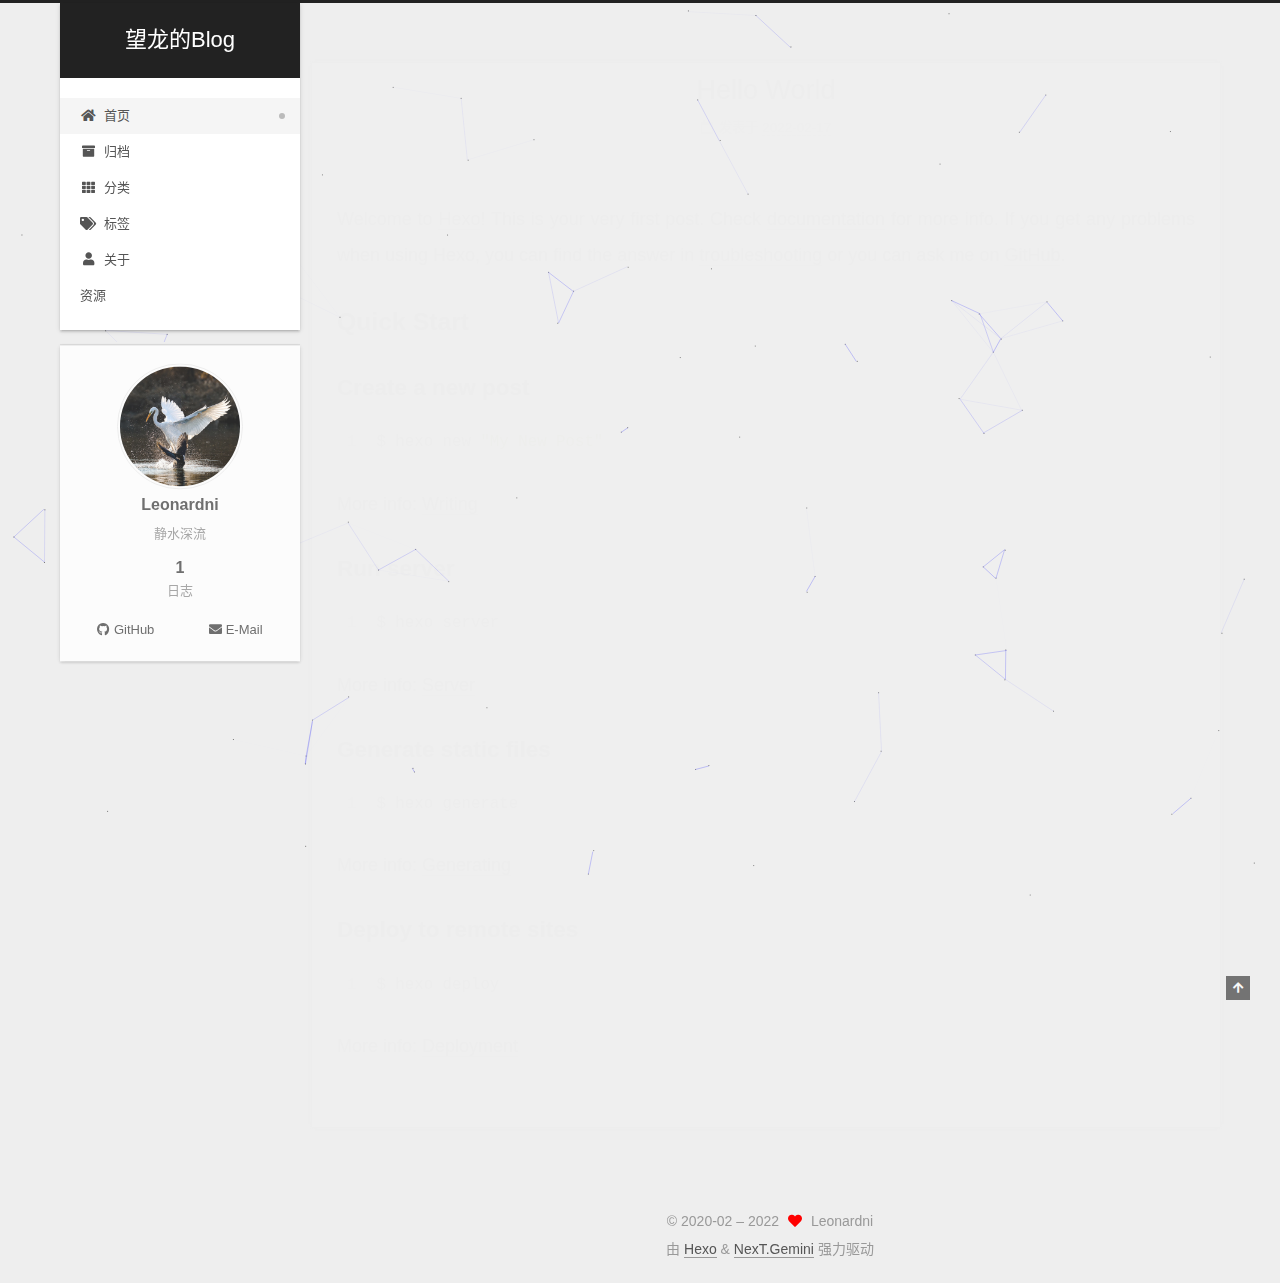
==== index.html @ 0f6ffb8f "Site updated: 2022-02-19 12:38:58" ====
<!DOCTYPE html>
<html lang="zh-CN">
<head>
  <meta charset="UTF-8">
<meta name="viewport" content="width=device-width, initial-scale=1, maximum-scale=2">
<meta name="theme-color" content="#222">
<meta name="generator" content="Hexo 6.0.0">
  <link rel="apple-touch-icon" sizes="180x180" href="/images/apple-touch-icon-next.png">
  <link rel="icon" type="image/png" sizes="32x32" href="/images/favicon-32x32-next.png">
  <link rel="icon" type="image/png" sizes="16x16" href="/images/favicon-16x16-next.png">
  <link rel="mask-icon" href="/images/logo.svg" color="#222">

<link rel="stylesheet" href="/css/main.css">


<link rel="stylesheet" href="/lib/font-awesome/css/all.min.css">

<script id="hexo-configurations">
    var NexT = window.NexT || {};
    var CONFIG = {"hostname":"example.com","root":"/","scheme":"Gemini","version":"7.8.0","exturl":false,"sidebar":{"position":"left","display":"post","padding":18,"offset":12,"onmobile":false},"copycode":{"enable":false,"show_result":false,"style":null},"back2top":{"enable":true,"sidebar":false,"scrollpercent":false},"bookmark":{"enable":false,"color":"#222","save":"auto"},"fancybox":false,"mediumzoom":false,"lazyload":false,"pangu":false,"comments":{"style":"tabs","active":null,"storage":true,"lazyload":false,"nav":null},"algolia":{"hits":{"per_page":10},"labels":{"input_placeholder":"Search for Posts","hits_empty":"We didn't find any results for the search: ${query}","hits_stats":"${hits} results found in ${time} ms"}},"localsearch":{"enable":false,"trigger":"auto","top_n_per_article":1,"unescape":false,"preload":false},"motion":{"enable":true,"async":false,"transition":{"post_block":"fadeIn","post_header":"slideDownIn","post_body":"slideDownIn","coll_header":"slideLeftIn","sidebar":"slideUpIn"}}};
  </script>

  <meta name="description" content="静水深流">
<meta property="og:type" content="website">
<meta property="og:title" content="望龙的Blog">
<meta property="og:url" content="http://example.com/index.html">
<meta property="og:site_name" content="望龙的Blog">
<meta property="og:description" content="静水深流">
<meta property="og:locale" content="zh_CN">
<meta property="article:author" content="Leonardni">
<meta name="twitter:card" content="summary">

<link rel="canonical" href="http://example.com/">


<script id="page-configurations">
  // https://hexo.io/docs/variables.html
  CONFIG.page = {
    sidebar: "",
    isHome : true,
    isPost : false,
    lang   : 'zh-CN'
  };
</script>

  <title>望龙的Blog</title>
  






  <noscript>
  <style>
  .use-motion .brand,
  .use-motion .menu-item,
  .sidebar-inner,
  .use-motion .post-block,
  .use-motion .pagination,
  .use-motion .comments,
  .use-motion .post-header,
  .use-motion .post-body,
  .use-motion .collection-header { opacity: initial; }

  .use-motion .site-title,
  .use-motion .site-subtitle {
    opacity: initial;
    top: initial;
  }

  .use-motion .logo-line-before i { left: initial; }
  .use-motion .logo-line-after i { right: initial; }
  </style>
</noscript>

</head>

<body itemscope itemtype="http://schema.org/WebPage">
  <div class="container use-motion">
    <div class="headband"></div>

    <header class="header" itemscope itemtype="http://schema.org/WPHeader">
      <div class="header-inner"><div class="site-brand-container">
  <div class="site-nav-toggle">
    <div class="toggle" aria-label="切换导航栏">
      <span class="toggle-line toggle-line-first"></span>
      <span class="toggle-line toggle-line-middle"></span>
      <span class="toggle-line toggle-line-last"></span>
    </div>
  </div>

  <div class="site-meta">

    <a href="/" class="brand" rel="start">
      <span class="logo-line-before"><i></i></span>
      <h1 class="site-title">望龙的Blog</h1>
      <span class="logo-line-after"><i></i></span>
    </a>
  </div>

  <div class="site-nav-right">
    <div class="toggle popup-trigger">
    </div>
  </div>
</div>




<nav class="site-nav">
  <ul id="menu" class="main-menu menu">
        <li class="menu-item menu-item-home">

    <a href="/" rel="section"><i class="fa fa-home fa-fw"></i>首页</a>

  </li>
        <li class="menu-item menu-item-archives">

    <a href="/archives/" rel="section"><i class="fa fa-archive fa-fw"></i>归档</a>

  </li>
        <li class="menu-item menu-item-categories">

    <a href="/categories/" rel="section"><i class="fa fa-th fa-fw"></i>分类</a>

  </li>
        <li class="menu-item menu-item-tags">

    <a href="/tags/" rel="section"><i class="fa fa-tags fa-fw"></i>标签</a>

  </li>
        <li class="menu-item menu-item-about">

    <a href="/about/" rel="section"><i class="fa fa-user fa-fw"></i>关于</a>

  </li>
        <li class="menu-item menu-item-resources">

    <a href="/resources/" rel="section"><i class="download fa-fw"></i>资源</a>

  </li>
  </ul>
</nav>




</div>
    </header>

    
  <div class="back-to-top">
    <i class="fa fa-arrow-up"></i>
    <span>0%</span>
  </div>


    <main class="main">
      <div class="main-inner">
        <div class="content-wrap">
          

          <div class="content index posts-expand">
            
      
  
  
  <article itemscope itemtype="http://schema.org/Article" class="post-block" lang="zh-CN">
    <link itemprop="mainEntityOfPage" href="http://example.com/2022/02/17/hello-world/">

    <span hidden itemprop="author" itemscope itemtype="http://schema.org/Person">
      <meta itemprop="image" content="/images/avatar.png">
      <meta itemprop="name" content="Leonardni">
      <meta itemprop="description" content="静水深流">
    </span>

    <span hidden itemprop="publisher" itemscope itemtype="http://schema.org/Organization">
      <meta itemprop="name" content="望龙的Blog">
    </span>
      <header class="post-header">
        <h2 class="post-title" itemprop="name headline">
          
            <a href="/2022/02/17/hello-world/" class="post-title-link" itemprop="url">Hello World</a>
        </h2>

        <div class="post-meta">
            <span class="post-meta-item">
              <span class="post-meta-item-icon">
                <i class="far fa-calendar"></i>
              </span>
              <span class="post-meta-item-text">发表于</span>

              <time title="创建时间：2022-02-17 22:25:22" itemprop="dateCreated datePublished" datetime="2022-02-17T22:25:22+08:00">2022-02-17</time>
            </span>

          

        </div>
      </header>

    
    
    
    <div class="post-body" itemprop="articleBody">

      
          <p>Welcome to <a target="_blank" rel="noopener" href="https://hexo.io/">Hexo</a>! This is your very first post. Check <a target="_blank" rel="noopener" href="https://hexo.io/docs/">documentation</a> for more info. If you get any problems when using Hexo, you can find the answer in <a target="_blank" rel="noopener" href="https://hexo.io/docs/troubleshooting.html">troubleshooting</a> or you can ask me on <a target="_blank" rel="noopener" href="https://github.com/hexojs/hexo/issues">GitHub</a>.</p>
<h2 id="Quick-Start"><a href="#Quick-Start" class="headerlink" title="Quick Start"></a>Quick Start</h2><h3 id="Create-a-new-post"><a href="#Create-a-new-post" class="headerlink" title="Create a new post"></a>Create a new post</h3><figure class="highlight bash"><table><tr><td class="gutter"><pre><span class="line">1</span><br></pre></td><td class="code"><pre><span class="line">$ hexo new <span class="string">&quot;My New Post&quot;</span></span><br></pre></td></tr></table></figure>

<p>More info: <a target="_blank" rel="noopener" href="https://hexo.io/docs/writing.html">Writing</a></p>
<h3 id="Run-server"><a href="#Run-server" class="headerlink" title="Run server"></a>Run server</h3><figure class="highlight bash"><table><tr><td class="gutter"><pre><span class="line">1</span><br></pre></td><td class="code"><pre><span class="line">$ hexo server</span><br></pre></td></tr></table></figure>

<p>More info: <a target="_blank" rel="noopener" href="https://hexo.io/docs/server.html">Server</a></p>
<h3 id="Generate-static-files"><a href="#Generate-static-files" class="headerlink" title="Generate static files"></a>Generate static files</h3><figure class="highlight bash"><table><tr><td class="gutter"><pre><span class="line">1</span><br></pre></td><td class="code"><pre><span class="line">$ hexo generate</span><br></pre></td></tr></table></figure>

<p>More info: <a target="_blank" rel="noopener" href="https://hexo.io/docs/generating.html">Generating</a></p>
<h3 id="Deploy-to-remote-sites"><a href="#Deploy-to-remote-sites" class="headerlink" title="Deploy to remote sites"></a>Deploy to remote sites</h3><figure class="highlight bash"><table><tr><td class="gutter"><pre><span class="line">1</span><br></pre></td><td class="code"><pre><span class="line">$ hexo deploy</span><br></pre></td></tr></table></figure>

<p>More info: <a target="_blank" rel="noopener" href="https://hexo.io/docs/one-command-deployment.html">Deployment</a></p>

      
    </div>

    
    
    
      <footer class="post-footer">
        <div class="post-eof"></div>
      </footer>
  </article>
  
  
  


  



          </div>
          

<script>
  window.addEventListener('tabs:register', () => {
    let { activeClass } = CONFIG.comments;
    if (CONFIG.comments.storage) {
      activeClass = localStorage.getItem('comments_active') || activeClass;
    }
    if (activeClass) {
      let activeTab = document.querySelector(`a[href="#comment-${activeClass}"]`);
      if (activeTab) {
        activeTab.click();
      }
    }
  });
  if (CONFIG.comments.storage) {
    window.addEventListener('tabs:click', event => {
      if (!event.target.matches('.tabs-comment .tab-content .tab-pane')) return;
      let commentClass = event.target.classList[1];
      localStorage.setItem('comments_active', commentClass);
    });
  }
</script>

        </div>
          
  
  <div class="toggle sidebar-toggle">
    <span class="toggle-line toggle-line-first"></span>
    <span class="toggle-line toggle-line-middle"></span>
    <span class="toggle-line toggle-line-last"></span>
  </div>

  <aside class="sidebar">
    <div class="sidebar-inner">

      <ul class="sidebar-nav motion-element">
        <li class="sidebar-nav-toc">
          文章目录
        </li>
        <li class="sidebar-nav-overview">
          站点概览
        </li>
      </ul>

      <!--noindex-->
      <div class="post-toc-wrap sidebar-panel">
      </div>
      <!--/noindex-->

      <div class="site-overview-wrap sidebar-panel">
        <div class="site-author motion-element" itemprop="author" itemscope itemtype="http://schema.org/Person">
    <img class="site-author-image" itemprop="image" alt="Leonardni"
      src="/images/avatar.png">
  <p class="site-author-name" itemprop="name">Leonardni</p>
  <div class="site-description" itemprop="description">静水深流</div>
</div>
<div class="site-state-wrap motion-element">
  <nav class="site-state">
      <div class="site-state-item site-state-posts">
          <a href="/archives/">
        
          <span class="site-state-item-count">1</span>
          <span class="site-state-item-name">日志</span>
        </a>
      </div>
  </nav>
</div>
  <div class="links-of-author motion-element">
      <span class="links-of-author-item">
        <a href="https://github.com/leonardni" title="GitHub → https:&#x2F;&#x2F;github.com&#x2F;leonardni" rel="noopener" target="_blank"><i class="fab fa-github fa-fw"></i>GitHub</a>
      </span>
      <span class="links-of-author-item">
        <a href="mailto:leonardni@126.com" title="E-Mail → mailto:leonardni@126.com" rel="noopener" target="_blank"><i class="fa fa-envelope fa-fw"></i>E-Mail</a>
      </span>
  </div>



      </div>

    </div>
  </aside>
  <div id="sidebar-dimmer"></div>


      </div>
    </main>

    <footer class="footer">
      <div class="footer-inner">
        

        

<div class="copyright">
  
  &copy; 2020-02 – 
  <span itemprop="copyrightYear">2022</span>
  <span class="with-love">
    <i class="fa fa-heart"></i>
  </span>
  <span class="author" itemprop="copyrightHolder">Leonardni</span>
</div>
  <div class="powered-by">由 <a href="https://hexo.io/" class="theme-link" rel="noopener" target="_blank">Hexo</a> & <a href="https://theme-next.org/" class="theme-link" rel="noopener" target="_blank">NexT.Gemini</a> 强力驱动
  </div>

        








      </div>
    </footer>
  </div>

  
  
  <script color='0,0,255' opacity='0.5' zIndex='-1' count='99' src="/lib/canvas-nest/canvas-nest.min.js"></script>
  <script src="/lib/anime.min.js"></script>
  <script src="/lib/velocity/velocity.min.js"></script>
  <script src="/lib/velocity/velocity.ui.min.js"></script>

<script src="/js/utils.js"></script>

<script src="/js/motion.js"></script>


<script src="/js/schemes/pisces.js"></script>


<script src="/js/next-boot.js"></script>




  















  

  

</body>
</html>
---- css/main.css ----
:root {
  --body-bg-color: #eee;
  --content-bg-color: #fff;
  --card-bg-color: #f5f5f5;
  --text-color: #555;
  --blockquote-color: #666;
  --link-color: #555;
  --link-hover-color: #222;
  --brand-color: #fff;
  --brand-hover-color: #fff;
  --table-row-odd-bg-color: #f9f9f9;
  --table-row-hover-bg-color: #f5f5f5;
  --menu-item-bg-color: #f5f5f5;
  --btn-default-bg: #fff;
  --btn-default-color: #555;
  --btn-default-border-color: #555;
  --btn-default-hover-bg: #222;
  --btn-default-hover-color: #fff;
  --btn-default-hover-border-color: #222;
}
html {
  line-height: 1.15; /* 1 */
  -webkit-text-size-adjust: 100%; /* 2 */
}
body {
  margin: 0;
}
main {
  display: block;
}
h1 {
  font-size: 2em;
  margin: 0.67em 0;
}
hr {
  box-sizing: content-box; /* 1 */
  height: 0; /* 1 */
  overflow: visible; /* 2 */
}
pre {
  font-family: monospace, monospace; /* 1 */
  font-size: 1em; /* 2 */
}
a {
  background: transparent;
}
abbr[title] {
  border-bottom: none; /* 1 */
  text-decoration: underline; /* 2 */
  text-decoration: underline dotted; /* 2 */
}
b,
strong {
  font-weight: bolder;
}
code,
kbd,
samp {
  font-family: monospace, monospace; /* 1 */
  font-size: 1em; /* 2 */
}
small {
  font-size: 80%;
}
sub,
sup {
  font-size: 75%;
  line-height: 0;
  position: relative;
  vertical-align: baseline;
}
sub {
  bottom: -0.25em;
}
sup {
  top: -0.5em;
}
img {
  border-style: none;
}
button,
input,
optgroup,
select,
textarea {
  font-family: inherit; /* 1 */
  font-size: 100%; /* 1 */
  line-height: 1.15; /* 1 */
  margin: 0; /* 2 */
}
button,
input {
/* 1 */
  overflow: visible;
}
button,
select {
/* 1 */
  text-transform: none;
}
button,
[type='button'],
[type='reset'],
[type='submit'] {
  -webkit-appearance: button;
}
button::-moz-focus-inner,
[type='button']::-moz-focus-inner,
[type='reset']::-moz-focus-inner,
[type='submit']::-moz-focus-inner {
  border-style: none;
  padding: 0;
}
button:-moz-focusring,
[type='button']:-moz-focusring,
[type='reset']:-moz-focusring,
[type='submit']:-moz-focusring {
  outline: 1px dotted ButtonText;
}
fieldset {
  padding: 0.35em 0.75em 0.625em;
}
legend {
  box-sizing: border-box; /* 1 */
  color: inherit; /* 2 */
  display: table; /* 1 */
  max-width: 100%; /* 1 */
  padding: 0; /* 3 */
  white-space: normal; /* 1 */
}
progress {
  vertical-align: baseline;
}
textarea {
  overflow: auto;
}
[type='checkbox'],
[type='radio'] {
  box-sizing: border-box; /* 1 */
  padding: 0; /* 2 */
}
[type='number']::-webkit-inner-spin-button,
[type='number']::-webkit-outer-spin-button {
  height: auto;
}
[type='search'] {
  outline-offset: -2px; /* 2 */
  -webkit-appearance: textfield; /* 1 */
}
[type='search']::-webkit-search-decoration {
  -webkit-appearance: none;
}
::-webkit-file-upload-button {
  font: inherit; /* 2 */
  -webkit-appearance: button; /* 1 */
}
details {
  display: block;
}
summary {
  display: list-item;
}
template {
  display: none;
}
[hidden] {
  display: none;
}
::selection {
  background: #262a30;
  color: #eee;
}
html,
body {
  height: 100%;
}
body {
  background: var(--body-bg-color);
  color: var(--text-color);
  font-family: 'Lato', "PingFang SC", "Microsoft YaHei", sans-serif;
  font-size: 1em;
  line-height: 2;
}
@media (max-width: 991px) {
  body {
    padding-left: 0 !important;
    padding-right: 0 !important;
  }
}
h1,
h2,
h3,
h4,
h5,
h6 {
  font-family: 'Lato', "PingFang SC", "Microsoft YaHei", sans-serif;
  font-weight: bold;
  line-height: 1.5;
  margin: 20px 0 15px;
}
h1 {
  font-size: 1.5em;
}
h2 {
  font-size: 1.375em;
}
h3 {
  font-size: 1.25em;
}
h4 {
  font-size: 1.125em;
}
h5 {
  font-size: 1em;
}
h6 {
  font-size: 0.875em;
}
p {
  margin: 0 0 20px 0;
}
a,
span.exturl {
  border-bottom: 1px solid #999;
  color: var(--link-color);
  outline: 0;
  text-decoration: none;
  overflow-wrap: break-word;
  word-wrap: break-word;
  cursor: pointer;
}
a:hover,
span.exturl:hover {
  border-bottom-color: var(--link-hover-color);
  color: var(--link-hover-color);
}
iframe,
img,
video {
  display: block;
  margin-left: auto;
  margin-right: auto;
  max-width: 100%;
}
hr {
  background-image: repeating-linear-gradient(-45deg, #ddd, #ddd 4px, transparent 4px, transparent 8px);
  border: 0;
  height: 3px;
  margin: 40px 0;
}
blockquote {
  border-left: 4px solid #ddd;
  color: var(--blockquote-color);
  margin: 0;
  padding: 0 15px;
}
blockquote cite::before {
  content: '-';
  padding: 0 5px;
}
dt {
  font-weight: bold;
}
dd {
  margin: 0;
  padding: 0;
}
kbd {
  background-color: #f5f5f5;
  background-image: linear-gradient(#eee, #fff, #eee);
  border: 1px solid #ccc;
  border-radius: 0.2em;
  box-shadow: 0.1em 0.1em 0.2em rgba(0,0,0,0.1);
  color: #555;
  font-family: inherit;
  padding: 0.1em 0.3em;
  white-space: nowrap;
}
.table-container {
  overflow: auto;
}
table {
  border-collapse: collapse;
  border-spacing: 0;
  font-size: 0.875em;
  margin: 0 0 20px 0;
  width: 100%;
}
tbody tr:nth-of-type(odd) {
  background: var(--table-row-odd-bg-color);
}
tbody tr:hover {
  background: var(--table-row-hover-bg-color);
}
caption,
th,
td {
  font-weight: normal;
  padding: 8px;
  vertical-align: middle;
}
th,
td {
  border: 1px solid #ddd;
  border-bottom: 3px solid #ddd;
}
th {
  font-weight: 700;
  padding-bottom: 10px;
}
td {
  border-bottom-width: 1px;
}
.btn {
  background: var(--btn-default-bg);
  border: 2px solid var(--btn-default-border-color);
  border-radius: 2px;
  color: var(--btn-default-color);
  display: inline-block;
  font-size: 0.875em;
  line-height: 2;
  padding: 0 20px;
  text-decoration: none;
  transition-property: background-color;
  transition-delay: 0s;
  transition-duration: 0.2s;
  transition-timing-function: ease-in-out;
}
.btn:hover {
  background: var(--btn-default-hover-bg);
  border-color: var(--btn-default-hover-border-color);
  color: var(--btn-default-hover-color);
}
.btn + .btn {
  margin: 0 0 8px 8px;
}
.btn .fa-fw {
  text-align: left;
  width: 1.285714285714286em;
}
.toggle {
  line-height: 0;
}
.toggle .toggle-line {
  background: #fff;
  display: inline-block;
  height: 2px;
  left: 0;
  position: relative;
  top: 0;
  transition: all 0.4s;
  vertical-align: top;
  width: 100%;
}
.toggle .toggle-line:not(:first-child) {
  margin-top: 3px;
}
.toggle.toggle-arrow .toggle-line-first {
  left: 50%;
  top: 2px;
  transform: rotate(45deg);
  width: 50%;
}
.toggle.toggle-arrow .toggle-line-middle {
  left: 2px;
  width: 90%;
}
.toggle.toggle-arrow .toggle-line-last {
  left: 50%;
  top: -2px;
  transform: rotate(-45deg);
  width: 50%;
}
.toggle.toggle-close .toggle-line-first {
  transform: rotate(-45deg);
  top: 5px;
}
.toggle.toggle-close .toggle-line-middle {
  opacity: 0;
}
.toggle.toggle-close .toggle-line-last {
  transform: rotate(45deg);
  top: -5px;
}
.highlight,
pre {
  background: #f7f7f7;
  color: #4d4d4c;
  line-height: 1.6;
  margin: 0 auto 20px;
}
pre,
code {
  font-family: consolas, Menlo, monospace, "PingFang SC", "Microsoft YaHei";
}
code {
  background: #eee;
  border-radius: 3px;
  color: #555;
  padding: 2px 4px;
  overflow-wrap: break-word;
  word-wrap: break-word;
}
.highlight *::selection {
  background: #d6d6d6;
}
.highlight pre {
  border: 0;
  margin: 0;
  padding: 10px 0;
}
.highlight table {
  border: 0;
  margin: 0;
  width: auto;
}
.highlight td {
  border: 0;
  padding: 0;
}
.highlight figcaption {
  background: #eff2f3;
  color: #4d4d4c;
  display: flex;
  font-size: 0.875em;
  justify-content: space-between;
  line-height: 1.2;
  padding: 0.5em;
}
.highlight figcaption a {
  color: #4d4d4c;
}
.highlight figcaption a:hover {
  border-bottom-color: #4d4d4c;
}
.highlight .gutter {
  -moz-user-select: none;
  -ms-user-select: none;
  -webkit-user-select: none;
  user-select: none;
}
.highlight .gutter pre {
  background: #eff2f3;
  color: #869194;
  padding-left: 10px;
  padding-right: 10px;
  text-align: right;
}
.highlight .code pre {
  background: #f7f7f7;
  padding-left: 10px;
  width: 100%;
}
.gist table {
  width: auto;
}
.gist table td {
  border: 0;
}
pre {
  overflow: auto;
  padding: 10px;
}
pre code {
  background: none;
  color: #4d4d4c;
  font-size: 0.875em;
  padding: 0;
  text-shadow: none;
}
pre .deletion {
  background: #fdd;
}
pre .addition {
  background: #dfd;
}
pre .meta {
  color: #eab700;
  -moz-user-select: none;
  -ms-user-select: none;
  -webkit-user-select: none;
  user-select: none;
}
pre .comment {
  color: #8e908c;
}
pre .variable,
pre .attribute,
pre .tag,
pre .name,
pre .regexp,
pre .ruby .constant,
pre .xml .tag .title,
pre .xml .pi,
pre .xml .doctype,
pre .html .doctype,
pre .css .id,
pre .css .class,
pre .css .pseudo {
  color: #c82829;
}
pre .number,
pre .preprocessor,
pre .built_in,
pre .builtin-name,
pre .literal,
pre .params,
pre .constant,
pre .command {
  color: #f5871f;
}
pre .ruby .class .title,
pre .css .rules .attribute,
pre .string,
pre .symbol,
pre .value,
pre .inheritance,
pre .header,
pre .ruby .symbol,
pre .xml .cdata,
pre .special,
pre .formula {
  color: #718c00;
}
pre .title,
pre .css .hexcolor {
  color: #3e999f;
}
pre .function,
pre .python .decorator,
pre .python .title,
pre .ruby .function .title,
pre .ruby .title .keyword,
pre .perl .sub,
pre .javascript .title,
pre .coffeescript .title {
  color: #4271ae;
}
pre .keyword,
pre .javascript .function {
  color: #8959a8;
}
.blockquote-center {
  border-left: none;
  margin: 40px 0;
  padding: 0;
  position: relative;
  text-align: center;
}
.blockquote-center .fa {
  display: block;
  opacity: 0.6;
  position: absolute;
  width: 100%;
}
.blockquote-center .fa-quote-left {
  border-top: 1px solid #ccc;
  text-align: left;
  top: -20px;
}
.blockquote-center .fa-quote-right {
  border-bottom: 1px solid #ccc;
  text-align: right;
  bottom: -20px;
}
.blockquote-center p,
.blockquote-center div {
  text-align: center;
}
.post-body .group-picture img {
  margin: 0 auto;
  padding: 0 3px;
}
.group-picture-row {
  margin-bottom: 6px;
  overflow: hidden;
}
.group-picture-column {
  float: left;
  margin-bottom: 10px;
}
.post-body .label {
  color: #555;
  display: inline;
  padding: 0 2px;
}
.post-body .label.default {
  background: #f0f0f0;
}
.post-body .label.primary {
  background: #efe6f7;
}
.post-body .label.info {
  background: #e5f2f8;
}
.post-body .label.success {
  background: #e7f4e9;
}
.post-body .label.warning {
  background: #fcf6e1;
}
.post-body .label.danger {
  background: #fae8eb;
}
.post-body .tabs {
  margin-bottom: 20px;
}
.post-body .tabs,
.tabs-comment {
  display: block;
  padding-top: 10px;
  position: relative;
}
.post-body .tabs ul.nav-tabs,
.tabs-comment ul.nav-tabs {
  display: flex;
  flex-wrap: wrap;
  margin: 0;
  margin-bottom: -1px;
  padding: 0;
}
@media (max-width: 413px) {
  .post-body .tabs ul.nav-tabs,
  .tabs-comment ul.nav-tabs {
    display: block;
    margin-bottom: 5px;
  }
}
.post-body .tabs ul.nav-tabs li.tab,
.tabs-comment ul.nav-tabs li.tab {
  border-bottom: 1px solid #ddd;
  border-left: 1px solid transparent;
  border-right: 1px solid transparent;
  border-top: 3px solid transparent;
  flex-grow: 1;
  list-style-type: none;
  border-radius: 0 0 0 0;
}
@media (max-width: 413px) {
  .post-body .tabs ul.nav-tabs li.tab,
  .tabs-comment ul.nav-tabs li.tab {
    border-bottom: 1px solid transparent;
    border-left: 3px solid transparent;
    border-right: 1px solid transparent;
    border-top: 1px solid transparent;
  }
}
@media (max-width: 413px) {
  .post-body .tabs ul.nav-tabs li.tab,
  .tabs-comment ul.nav-tabs li.tab {
    border-radius: 0;
  }
}
.post-body .tabs ul.nav-tabs li.tab a,
.tabs-comment ul.nav-tabs li.tab a {
  border-bottom: initial;
  display: block;
  line-height: 1.8;
  outline: 0;
  padding: 0.25em 0.75em;
  text-align: center;
  transition-delay: 0s;
  transition-duration: 0.2s;
  transition-timing-function: ease-out;
}
.post-body .tabs ul.nav-tabs li.tab a i,
.tabs-comment ul.nav-tabs li.tab a i {
  width: 1.285714285714286em;
}
.post-body .tabs ul.nav-tabs li.tab.active,
.tabs-comment ul.nav-tabs li.tab.active {
  border-bottom: 1px solid transparent;
  border-left: 1px solid #ddd;
  border-right: 1px solid #ddd;
  border-top: 3px solid #fc6423;
}
@media (max-width: 413px) {
  .post-body .tabs ul.nav-tabs li.tab.active,
  .tabs-comment ul.nav-tabs li.tab.active {
    border-bottom: 1px solid #ddd;
    border-left: 3px solid #fc6423;
    border-right: 1px solid #ddd;
    border-top: 1px solid #ddd;
  }
}
.post-body .tabs ul.nav-tabs li.tab.active a,
.tabs-comment ul.nav-tabs li.tab.active a {
  color: var(--link-color);
  cursor: default;
}
.post-body .tabs .tab-content .tab-pane,
.tabs-comment .tab-content .tab-pane {
  border: 1px solid #ddd;
  border-top: 0;
  padding: 20px 20px 0 20px;
  border-radius: 0;
}
.post-body .tabs .tab-content .tab-pane:not(.active),
.tabs-comment .tab-content .tab-pane:not(.active) {
  display: none;
}
.post-body .tabs .tab-content .tab-pane.active,
.tabs-comment .tab-content .tab-pane.active {
  display: block;
}
.post-body .tabs .tab-content .tab-pane.active:nth-of-type(1),
.tabs-comment .tab-content .tab-pane.active:nth-of-type(1) {
  border-radius: 0 0 0 0;
}
@media (max-width: 413px) {
  .post-body .tabs .tab-content .tab-pane.active:nth-of-type(1),
  .tabs-comment .tab-content .tab-pane.active:nth-of-type(1) {
    border-radius: 0;
  }
}
.post-body .note {
  border-radius: 3px;
  margin-bottom: 20px;
  padding: 1em;
  position: relative;
  border: 1px solid #eee;
  border-left-width: 5px;
}
.post-body .note h2,
.post-body .note h3,
.post-body .note h4,
.post-body .note h5,
.post-body .note h6 {
  margin-top: 0;
  border-bottom: initial;
  margin-bottom: 0;
  padding-top: 0;
}
.post-body .note p:first-child,
.post-body .note ul:first-child,
.post-body .note ol:first-child,
.post-body .note table:first-child,
.post-body .note pre:first-child,
.post-body .note blockquote:first-child,
.post-body .note img:first-child {
  margin-top: 0;
}
.post-body .note p:last-child,
.post-body .note ul:last-child,
.post-body .note ol:last-child,
.post-body .note table:last-child,
.post-body .note pre:last-child,
.post-body .note blockquote:last-child,
.post-body .note img:last-child {
  margin-bottom: 0;
}
.post-body .note.default {
  border-left-color: #777;
}
.post-body .note.default h2,
.post-body .note.default h3,
.post-body .note.default h4,
.post-body .note.default h5,
.post-body .note.default h6 {
  color: #777;
}
.post-body .note.primary {
  border-left-color: #6f42c1;
}
.post-body .note.primary h2,
.post-body .note.primary h3,
.post-body .note.primary h4,
.post-body .note.primary h5,
.post-body .note.primary h6 {
  color: #6f42c1;
}
.post-body .note.info {
  border-left-color: #428bca;
}
.post-body .note.info h2,
.post-body .note.info h3,
.post-body .note.info h4,
.post-body .note.info h5,
.post-body .note.info h6 {
  color: #428bca;
}
.post-body .note.success {
  border-left-color: #5cb85c;
}
.post-body .note.success h2,
.post-body .note.success h3,
.post-body .note.success h4,
.post-body .note.success h5,
.post-body .note.success h6 {
  color: #5cb85c;
}
.post-body .note.warning {
  border-left-color: #f0ad4e;
}
.post-body .note.warning h2,
.post-body .note.warning h3,
.post-body .note.warning h4,
.post-body .note.warning h5,
.post-body .note.warning h6 {
  color: #f0ad4e;
}
.post-body .note.danger {
  border-left-color: #d9534f;
}
.post-body .note.danger h2,
.post-body .note.danger h3,
.post-body .note.danger h4,
.post-body .note.danger h5,
.post-body .note.danger h6 {
  color: #d9534f;
}
.pagination .prev,
.pagination .next,
.pagination .page-number,
.pagination .space {
  display: inline-block;
  margin: 0 10px;
  padding: 0 11px;
  position: relative;
  top: -1px;
}
@media (max-width: 767px) {
  .pagination .prev,
  .pagination .next,
  .pagination .page-number,
  .pagination .space {
    margin: 0 5px;
  }
}
.pagination {
  border-top: 1px solid #eee;
  margin: 120px 0 0;
  text-align: center;
}
.pagination .prev,
.pagination .next,
.pagination .page-number {
  border-bottom: 0;
  border-top: 1px solid #eee;
  transition-property: border-color;
  transition-delay: 0s;
  transition-duration: 0.2s;
  transition-timing-function: ease-in-out;
}
.pagination .prev:hover,
.pagination .next:hover,
.pagination .page-number:hover {
  border-top-color: #222;
}
.pagination .space {
  margin: 0;
  padding: 0;
}
.pagination .prev {
  margin-left: 0;
}
.pagination .next {
  margin-right: 0;
}
.pagination .page-number.current {
  background: #ccc;
  border-top-color: #ccc;
  color: #fff;
}
@media (max-width: 767px) {
  .pagination {
    border-top: none;
  }
  .pagination .prev,
  .pagination .next,
  .pagination .page-number {
    border-bottom: 1px solid #eee;
    border-top: 0;
    margin-bottom: 10px;
    padding: 0 10px;
  }
  .pagination .prev:hover,
  .pagination .next:hover,
  .pagination .page-number:hover {
    border-bottom-color: #222;
  }
}
.comments {
  margin-top: 60px;
  overflow: hidden;
}
.comment-button-group {
  display: flex;
  flex-wrap: wrap-reverse;
  justify-content: center;
  margin: 1em 0;
}
.comment-button-group .comment-button {
  margin: 0.1em 0.2em;
}
.comment-button-group .comment-button.active {
  background: var(--btn-default-hover-bg);
  border-color: var(--btn-default-hover-border-color);
  color: var(--btn-default-hover-color);
}
.comment-position {
  display: none;
}
.comment-position.active {
  display: block;
}
.tabs-comment {
  background: var(--content-bg-color);
  margin-top: 4em;
  padding-top: 0;
}
.tabs-comment .comments {
  border: 0;
  box-shadow: none;
  margin-top: 0;
  padding-top: 0;
}
.container {
  min-height: 100%;
  position: relative;
}
.main-inner {
  margin: 0 auto;
  width: calc(100% - 20px);
}
@media (min-width: 1200px) {
  .main-inner {
    width: 1160px;
  }
}
@media (min-width: 1600px) {
  .main-inner {
    width: 73%;
  }
}
@media (max-width: 767px) {
  .content-wrap {
    padding: 0 20px;
  }
}
.header {
  background: transparent;
}
.header-inner {
  margin: 0 auto;
  width: calc(100% - 20px);
}
@media (min-width: 1200px) {
  .header-inner {
    width: 1160px;
  }
}
@media (min-width: 1600px) {
  .header-inner {
    width: 73%;
  }
}
.site-brand-container {
  display: flex;
  flex-shrink: 0;
  padding: 0 10px;
}
.headband {
  background: #222;
  height: 3px;
}
.site-meta {
  flex-grow: 1;
  text-align: center;
}
@media (max-width: 767px) {
  .site-meta {
    text-align: center;
  }
}
.brand {
  border-bottom: none;
  color: var(--brand-color);
  display: inline-block;
  line-height: 1.375em;
  padding: 0 40px;
  position: relative;
}
.brand:hover {
  color: var(--brand-hover-color);
}
.site-title {
  font-family: 'Lato', "PingFang SC", "Microsoft YaHei", sans-serif;
  font-size: 1.375em;
  font-weight: normal;
  margin: 0;
}
.site-subtitle {
  color: #ddd;
  font-size: 0.8125em;
  margin: 10px 0;
}
.use-motion .brand {
  opacity: 0;
}
.use-motion .site-title,
.use-motion .site-subtitle,
.use-motion .custom-logo-image {
  opacity: 0;
  position: relative;
  top: -10px;
}
.site-nav-toggle,
.site-nav-right {
  display: none;
}
@media (max-width: 767px) {
  .site-nav-toggle,
  .site-nav-right {
    display: flex;
    flex-direction: column;
    justify-content: center;
  }
}
.site-nav-toggle .toggle,
.site-nav-right .toggle {
  color: var(--text-color);
  padding: 10px;
  width: 22px;
}
.site-nav-toggle .toggle .toggle-line,
.site-nav-right .toggle .toggle-line {
  background: var(--text-color);
  border-radius: 1px;
}
.site-nav {
  display: block;
}
@media (max-width: 767px) {
  .site-nav {
    clear: both;
    display: none;
  }
}
.site-nav.site-nav-on {
  display: block;
}
.menu {
  margin-top: 20px;
  padding-left: 0;
  text-align: center;
}
.menu-item {
  display: inline-block;
  list-style: none;
  margin: 0 10px;
}
@media (max-width: 767px) {
  .menu-item {
    display: block;
    margin-top: 10px;
  }
  .menu-item.menu-item-search {
    display: none;
  }
}
.menu-item a,
.menu-item span.exturl {
  border-bottom: 0;
  display: block;
  font-size: 0.8125em;
  transition-property: border-color;
  transition-delay: 0s;
  transition-duration: 0.2s;
  transition-timing-function: ease-in-out;
}
@media (hover: none) {
  .menu-item a:hover,
  .menu-item span.exturl:hover {
    border-bottom-color: transparent !important;
  }
}
.menu-item .fa,
.menu-item .fab,
.menu-item .far,
.menu-item .fas {
  margin-right: 8px;
}
.menu-item .badge {
  display: inline-block;
  font-weight: bold;
  line-height: 1;
  margin-left: 0.35em;
  margin-top: 0.35em;
  text-align: center;
  white-space: nowrap;
}
@media (max-width: 767px) {
  .menu-item .badge {
    float: right;
    margin-left: 0;
  }
}
.menu-item-active a,
.menu .menu-item a:hover,
.menu .menu-item span.exturl:hover {
  background: var(--menu-item-bg-color);
}
.use-motion .menu-item {
  opacity: 0;
}
.sidebar {
  background: #222;
  bottom: 0;
  box-shadow: inset 0 2px 6px #000;
  position: fixed;
  top: 0;
}
@media (max-width: 991px) {
  .sidebar {
    display: none;
  }
}
.sidebar-inner {
  color: #999;
  padding: 18px 10px;
  text-align: center;
}
.cc-license {
  margin-top: 10px;
  text-align: center;
}
.cc-license .cc-opacity {
  border-bottom: none;
  opacity: 0.7;
}
.cc-license .cc-opacity:hover {
  opacity: 0.9;
}
.cc-license img {
  display: inline-block;
}
.site-author-image {
  border: 1px solid #eee;
  display: block;
  margin: 0 auto;
  max-width: 120px;
  padding: 2px;
  border-radius: 50%;
}
.site-author-name {
  color: var(--text-color);
  font-weight: 600;
  margin: 0;
  text-align: center;
}
.site-description {
  color: #999;
  font-size: 0.8125em;
  margin-top: 0;
  text-align: center;
}
.links-of-author {
  margin-top: 15px;
}
.links-of-author a,
.links-of-author span.exturl {
  border-bottom-color: #555;
  display: inline-block;
  font-size: 0.8125em;
  margin-bottom: 10px;
  margin-right: 10px;
  vertical-align: middle;
}
.links-of-author a::before,
.links-of-author span.exturl::before {
  background: #18ffff;
  border-radius: 50%;
  content: ' ';
  display: inline-block;
  height: 4px;
  margin-right: 3px;
  vertical-align: middle;
  width: 4px;
}
.sidebar-button {
  margin-top: 15px;
}
.sidebar-button a {
  border: 1px solid #fc6423;
  border-radius: 4px;
  color: #fc6423;
  display: inline-block;
  padding: 0 15px;
}
.sidebar-button a .fa,
.sidebar-button a .fab,
.sidebar-button a .far,
.sidebar-button a .fas {
  margin-right: 5px;
}
.sidebar-button a:hover {
  background: #fc6423;
  border: 1px solid #fc6423;
  color: #fff;
}
.sidebar-button a:hover .fa,
.sidebar-button a:hover .fab,
.sidebar-button a:hover .far,
.sidebar-button a:hover .fas {
  color: #fff;
}
.links-of-blogroll {
  font-size: 0.8125em;
  margin-top: 10px;
}
.links-of-blogroll-title {
  font-size: 0.875em;
  font-weight: 600;
  margin-top: 0;
}
.links-of-blogroll-list {
  list-style: none;
  margin: 0;
  padding: 0;
}
#sidebar-dimmer {
  display: none;
}
@media (max-width: 767px) {
  #sidebar-dimmer {
    background: #000;
    display: block;
    height: 100%;
    left: 100%;
    opacity: 0;
    position: fixed;
    top: 0;
    width: 100%;
    z-index: 1100;
  }
  .sidebar-active + #sidebar-dimmer {
    opacity: 0.7;
    transform: translateX(-100%);
    transition: opacity 0.5s;
  }
}
.sidebar-nav {
  margin: 0;
  padding-bottom: 20px;
  padding-left: 0;
}
.sidebar-nav li {
  border-bottom: 1px solid transparent;
  color: var(--text-color);
  cursor: pointer;
  display: inline-block;
  font-size: 0.875em;
}
.sidebar-nav li.sidebar-nav-overview {
  margin-left: 10px;
}
.sidebar-nav li:hover {
  color: #fc6423;
}
.sidebar-nav .sidebar-nav-active {
  border-bottom-color: #fc6423;
  color: #fc6423;
}
.sidebar-nav .sidebar-nav-active:hover {
  color: #fc6423;
}
.sidebar-panel {
  display: none;
  overflow-x: hidden;
  overflow-y: auto;
}
.sidebar-panel-active {
  display: block;
}
.sidebar-toggle {
  background: #222;
  bottom: 45px;
  cursor: pointer;
  height: 14px;
  left: 30px;
  padding: 5px;
  position: fixed;
  width: 14px;
  z-index: 1300;
}
@media (max-width: 991px) {
  .sidebar-toggle {
    left: 20px;
    opacity: 0.8;
    display: none;
  }
}
.sidebar-toggle:hover .toggle-line {
  background: #fc6423;
}
.post-toc {
  font-size: 0.875em;
}
.post-toc ol {
  list-style: none;
  margin: 0;
  padding: 0 2px 5px 10px;
  text-align: left;
}
.post-toc ol > ol {
  padding-left: 0;
}
.post-toc ol a {
  transition-property: all;
  transition-delay: 0s;
  transition-duration: 0.2s;
  transition-timing-function: ease-in-out;
}
.post-toc .nav-item {
  line-height: 1.8;
  overflow: hidden;
  text-overflow: ellipsis;
  white-space: nowrap;
}
.post-toc .nav .nav-child {
  display: none;
}
.post-toc .nav .active > .nav-child {
  display: block;
}
.post-toc .nav .active-current > .nav-child {
  display: block;
}
.post-toc .nav .active-current > .nav-child > .nav-item {
  display: block;
}
.post-toc .nav .active > a {
  border-bottom-color: #fc6423;
  color: #fc6423;
}
.post-toc .nav .active-current > a {
  color: #fc6423;
}
.post-toc .nav .active-current > a:hover {
  color: #fc6423;
}
.site-state {
  display: flex;
  justify-content: center;
  line-height: 1.4;
  margin-top: 10px;
  overflow: hidden;
  text-align: center;
  white-space: nowrap;
}
.site-state-item {
  padding: 0 15px;
}
.site-state-item:not(:first-child) {
  border-left: 1px solid #eee;
}
.site-state-item a {
  border-bottom: none;
}
.site-state-item-count {
  display: block;
  font-size: 1em;
  font-weight: 600;
  text-align: center;
}
.site-state-item-name {
  color: #999;
  font-size: 0.8125em;
}
.footer {
  color: #999;
  font-size: 0.875em;
  padding: 20px 0;
}
.footer.footer-fixed {
  bottom: 0;
  left: 0;
  position: absolute;
  right: 0;
}
.footer-inner {
  box-sizing: border-box;
  margin: 0 auto;
  text-align: center;
  width: calc(100% - 20px);
}
@media (min-width: 1200px) {
  .footer-inner {
    width: 1160px;
  }
}
@media (min-width: 1600px) {
  .footer-inner {
    width: 73%;
  }
}
.languages {
  display: inline-block;
  font-size: 1.125em;
  position: relative;
}
.languages .lang-select-label span {
  margin: 0 0.5em;
}
.languages .lang-select {
  height: 100%;
  left: 0;
  opacity: 0;
  position: absolute;
  top: 0;
  width: 100%;
}
.with-love {
  color: #ff0000;
  display: inline-block;
  margin: 0 5px;
}
.powered-by,
.theme-info {
  display: inline-block;
}
@-moz-keyframes iconAnimate {
  0%, 100% {
    transform: scale(1);
  }
  10%, 30% {
    transform: scale(0.9);
  }
  20%, 40%, 60%, 80% {
    transform: scale(1.1);
  }
  50%, 70% {
    transform: scale(1.1);
  }
}
@-webkit-keyframes iconAnimate {
  0%, 100% {
    transform: scale(1);
  }
  10%, 30% {
    transform: scale(0.9);
  }
  20%, 40%, 60%, 80% {
    transform: scale(1.1);
  }
  50%, 70% {
    transform: scale(1.1);
  }
}
@-o-keyframes iconAnimate {
  0%, 100% {
    transform: scale(1);
  }
  10%, 30% {
    transform: scale(0.9);
  }
  20%, 40%, 60%, 80% {
    transform: scale(1.1);
  }
  50%, 70% {
    transform: scale(1.1);
  }
}
@keyframes iconAnimate {
  0%, 100% {
    transform: scale(1);
  }
  10%, 30% {
    transform: scale(0.9);
  }
  20%, 40%, 60%, 80% {
    transform: scale(1.1);
  }
  50%, 70% {
    transform: scale(1.1);
  }
}
.back-to-top {
  font-size: 12px;
  text-align: center;
  transition-delay: 0s;
  transition-duration: 0.2s;
  transition-timing-function: ease-in-out;
}
.back-to-top {
  background: #222;
  bottom: -100px;
  box-sizing: border-box;
  color: #fff;
  cursor: pointer;
  left: 30px;
  opacity: 0.6;
  padding: 0 6px;
  position: fixed;
  transition-property: bottom;
  z-index: 1300;
  width: 24px;
}
.back-to-top span {
  display: none;
}
.back-to-top:hover {
  color: #fc6423;
}
.back-to-top.back-to-top-on {
  bottom: 30px;
}
@media (max-width: 991px) {
  .back-to-top {
    left: 20px;
    opacity: 0.8;
  }
}
.post-body {
  font-family: 'Lato', "PingFang SC", "Microsoft YaHei", sans-serif;
  overflow-wrap: break-word;
  word-wrap: break-word;
}
@media (min-width: 1200px) {
  .post-body {
    font-size: 1.125em;
  }
}
.post-body .exturl .fa {
  font-size: 0.875em;
  margin-left: 4px;
}
.post-body .image-caption,
.post-body .figure .caption {
  color: #999;
  font-size: 0.875em;
  font-weight: bold;
  line-height: 1;
  margin: -20px auto 15px;
  text-align: center;
}
.post-sticky-flag {
  display: inline-block;
  transform: rotate(30deg);
}
.post-button {
  margin-top: 40px;
  text-align: center;
}
.use-motion .post-block {
  opacity: 0;
  margin-top: 60px;
  margin-bottom: 60px;
  padding: 25px;
  background: rgba(255,255,255,0.9) none repeat scroll !important;
  -webkit-box-shadow: 0 0 5px rgba(202,203,203,0.5);
  -moz-box-shadow: 0 0 5px rgba(202,203,204,0.5);
}
.use-motion .pagination,
.use-motion .comments {
  opacity: 0;
}
.use-motion .post-header {
  opacity: 0;
}
.use-motion .post-body {
  opacity: 0;
}
.use-motion .collection-header {
  opacity: 0;
}
.posts-collapse {
  margin-left: 35px;
  position: relative;
}
@media (max-width: 767px) {
  .posts-collapse {
    margin-left: 0px;
    margin-right: 0px;
  }
}
.posts-collapse .collection-title {
  font-size: 1.125em;
  position: relative;
}
.posts-collapse .collection-title::before {
  background: #999;
  border: 1px solid #fff;
  border-radius: 50%;
  content: ' ';
  height: 10px;
  left: 0;
  margin-left: -6px;
  margin-top: -4px;
  position: absolute;
  top: 50%;
  width: 10px;
}
.posts-collapse .collection-year {
  font-size: 1.5em;
  font-weight: bold;
  margin: 60px 0;
  position: relative;
}
.posts-collapse .collection-year::before {
  background: #bbb;
  border-radius: 50%;
  content: ' ';
  height: 8px;
  left: 0;
  margin-left: -4px;
  margin-top: -4px;
  position: absolute;
  top: 50%;
  width: 8px;
}
.posts-collapse .collection-header {
  display: block;
  margin: 0 0 0 20px;
}
.posts-collapse .collection-header small {
  color: #bbb;
  margin-left: 5px;
}
.posts-collapse .post-header {
  border-bottom: 1px dashed #ccc;
  margin: 30px 0;
  padding-left: 15px;
  position: relative;
  transition-property: border;
  transition-delay: 0s;
  transition-duration: 0.2s;
  transition-timing-function: ease-in-out;
}
.posts-collapse .post-header::before {
  background: #bbb;
  border: 1px solid #fff;
  border-radius: 50%;
  content: ' ';
  height: 6px;
  left: 0;
  margin-left: -4px;
  position: absolute;
  top: 0.75em;
  transition-property: background;
  width: 6px;
  transition-delay: 0s;
  transition-duration: 0.2s;
  transition-timing-function: ease-in-out;
}
.posts-collapse .post-header:hover {
  border-bottom-color: #666;
}
.posts-collapse .post-header:hover::before {
  background: #222;
}
.posts-collapse .post-meta {
  display: inline;
  font-size: 0.75em;
  margin-right: 10px;
}
.posts-collapse .post-title {
  display: inline;
}
.posts-collapse .post-title a,
.posts-collapse .post-title span.exturl {
  border-bottom: none;
  color: var(--link-color);
}
.posts-collapse .post-title .fa-external-link-alt {
  font-size: 0.875em;
  margin-left: 5px;
}
.posts-collapse::before {
  background: #f5f5f5;
  content: ' ';
  height: 100%;
  left: 0;
  margin-left: -2px;
  position: absolute;
  top: 1.25em;
  width: 4px;
}
.post-eof {
  background: #ccc;
  height: 1px;
  margin: 80px auto 60px;
  text-align: center;
  width: 8%;
}
.post-block:last-of-type .post-eof {
  display: none;
}
.content {
  padding-top: 40px;
}
@media (min-width: 992px) {
  .post-body {
    text-align: justify;
  }
}
@media (max-width: 991px) {
  .post-body {
    text-align: justify;
  }
}
.post-body h1,
.post-body h2,
.post-body h3,
.post-body h4,
.post-body h5,
.post-body h6 {
  padding-top: 10px;
}
.post-body h1 .header-anchor,
.post-body h2 .header-anchor,
.post-body h3 .header-anchor,
.post-body h4 .header-anchor,
.post-body h5 .header-anchor,
.post-body h6 .header-anchor {
  border-bottom-style: none;
  color: #ccc;
  float: right;
  margin-left: 10px;
  visibility: hidden;
}
.post-body h1 .header-anchor:hover,
.post-body h2 .header-anchor:hover,
.post-body h3 .header-anchor:hover,
.post-body h4 .header-anchor:hover,
.post-body h5 .header-anchor:hover,
.post-body h6 .header-anchor:hover {
  color: inherit;
}
.post-body h1:hover .header-anchor,
.post-body h2:hover .header-anchor,
.post-body h3:hover .header-anchor,
.post-body h4:hover .header-anchor,
.post-body h5:hover .header-anchor,
.post-body h6:hover .header-anchor {
  visibility: visible;
}
.post-body iframe,
.post-body img,
.post-body video {
  margin-bottom: 20px;
}
.post-body .video-container {
  height: 0;
  margin-bottom: 20px;
  overflow: hidden;
  padding-top: 75%;
  position: relative;
  width: 100%;
}
.post-body .video-container iframe,
.post-body .video-container object,
.post-body .video-container embed {
  height: 100%;
  left: 0;
  margin: 0;
  position: absolute;
  top: 0;
  width: 100%;
}
.post-gallery {
  align-items: center;
  display: grid;
  grid-gap: 10px;
  grid-template-columns: 1fr 1fr 1fr;
  margin-bottom: 20px;
}
@media (max-width: 767px) {
  .post-gallery {
    grid-template-columns: 1fr 1fr;
  }
}
.post-gallery a {
  border: 0;
}
.post-gallery img {
  margin: 0;
}
.posts-expand .post-header {
  font-size: 1.125em;
}
.posts-expand .post-title {
  font-size: 1.5em;
  font-weight: normal;
  margin: initial;
  text-align: center;
  overflow-wrap: break-word;
  word-wrap: break-word;
}
.posts-expand .post-title-link {
  border-bottom: none;
  color: var(--link-color);
  display: inline-block;
  position: relative;
  vertical-align: top;
}
.posts-expand .post-title-link::before {
  background: var(--link-color);
  bottom: 0;
  content: '';
  height: 2px;
  left: 0;
  position: absolute;
  transform: scaleX(0);
  visibility: hidden;
  width: 100%;
  transition-delay: 0s;
  transition-duration: 0.2s;
  transition-timing-function: ease-in-out;
}
.posts-expand .post-title-link:hover::before {
  transform: scaleX(1);
  visibility: visible;
}
.posts-expand .post-title-link .fa-external-link-alt {
  font-size: 0.875em;
  margin-left: 5px;
}
.posts-expand .post-meta {
  color: #999;
  font-family: 'Lato', "PingFang SC", "Microsoft YaHei", sans-serif;
  font-size: 0.75em;
  margin: 3px 0 60px 0;
  text-align: center;
}
.posts-expand .post-meta .post-description {
  font-size: 0.875em;
  margin-top: 2px;
}
.posts-expand .post-meta time {
  border-bottom: 1px dashed #999;
  cursor: pointer;
}
.post-meta .post-meta-item + .post-meta-item::before {
  content: '|';
  margin: 0 0.5em;
}
.post-meta-divider {
  margin: 0 0.5em;
}
.post-meta-item-icon {
  margin-right: 3px;
}
@media (max-width: 991px) {
  .post-meta-item-icon {
    display: inline-block;
  }
}
@media (max-width: 991px) {
  .post-meta-item-text {
    display: none;
  }
}
.post-nav {
  border-top: 1px solid #eee;
  display: flex;
  justify-content: space-between;
  margin-top: 15px;
  padding: 10px 5px 0;
}
.post-nav-item {
  flex: 1;
}
.post-nav-item a {
  border-bottom: none;
  display: block;
  font-size: 0.875em;
  line-height: 1.6;
  position: relative;
}
.post-nav-item a:active {
  top: 2px;
}
.post-nav-item .fa {
  font-size: 0.75em;
}
.post-nav-item:first-child {
  margin-right: 15px;
}
.post-nav-item:first-child .fa {
  margin-right: 5px;
}
.post-nav-item:last-child {
  margin-left: 15px;
  text-align: right;
}
.post-nav-item:last-child .fa {
  margin-left: 5px;
}
.rtl.post-body p,
.rtl.post-body a,
.rtl.post-body h1,
.rtl.post-body h2,
.rtl.post-body h3,
.rtl.post-body h4,
.rtl.post-body h5,
.rtl.post-body h6,
.rtl.post-body li,
.rtl.post-body ul,
.rtl.post-body ol {
  direction: rtl;
  font-family: UKIJ Ekran;
}
.rtl.post-title {
  font-family: UKIJ Ekran;
}
.post-tags {
  margin-top: 40px;
  text-align: center;
}
.post-tags a {
  display: inline-block;
  font-size: 0.8125em;
}
.post-tags a:not(:last-child) {
  margin-right: 10px;
}
.post-widgets {
  border-top: 1px solid #eee;
  margin-top: 15px;
  text-align: center;
}
.wp_rating {
  height: 20px;
  line-height: 20px;
  margin-top: 10px;
  padding-top: 6px;
  text-align: center;
}
.social-like {
  display: flex;
  font-size: 0.875em;
  justify-content: center;
  text-align: center;
}
.reward-container {
  margin: 20px auto;
  padding: 10px 0;
  text-align: center;
  width: 90%;
}
.reward-container button {
  background: transparent;
  border: 1px solid #fc6423;
  border-radius: 0;
  color: #fc6423;
  cursor: pointer;
  line-height: 2;
  outline: 0;
  padding: 0 15px;
  vertical-align: text-top;
}
.reward-container button:hover {
  background: #fc6423;
  border: 1px solid transparent;
  color: #fa9366;
}
#qr {
  padding-top: 20px;
}
#qr a {
  border: 0;
}
#qr img {
  display: inline-block;
  margin: 0.8em 2em 0 2em;
  max-width: 100%;
  width: 180px;
}
#qr p {
  text-align: center;
}
.category-all-page .category-all-title {
  text-align: center;
}
.category-all-page .category-all {
  margin-top: 20px;
}
.category-all-page .category-list {
  list-style: none;
  margin: 0;
  padding: 0;
}
.category-all-page .category-list-item {
  margin: 5px 10px;
}
.category-all-page .category-list-count {
  color: #bbb;
}
.category-all-page .category-list-count::before {
  content: ' (';
  display: inline;
}
.category-all-page .category-list-count::after {
  content: ') ';
  display: inline;
}
.category-all-page .category-list-child {
  padding-left: 10px;
}
.event-list {
  padding: 0;
}
.event-list hr {
  background: #222;
  margin: 20px 0 45px 0;
}
.event-list hr::after {
  background: #222;
  color: #fff;
  content: 'NOW';
  display: inline-block;
  font-weight: bold;
  padding: 0 5px;
  text-align: right;
}
.event-list .event {
  background: #222;
  margin: 20px 0;
  min-height: 40px;
  padding: 15px 0 15px 10px;
}
.event-list .event .event-summary {
  color: #fff;
  margin: 0;
  padding-bottom: 3px;
}
.event-list .event .event-summary::before {
  animation: dot-flash 1s alternate infinite ease-in-out;
  color: #fff;
  content: '\f111';
  display: inline-block;
  font-size: 10px;
  margin-right: 25px;
  vertical-align: middle;
  font-family: 'Font Awesome 5 Free';
  font-weight: 900;
}
.event-list .event .event-relative-time {
  color: #bbb;
  display: inline-block;
  font-size: 12px;
  font-weight: normal;
  padding-left: 12px;
}
.event-list .event .event-details {
  color: #fff;
  display: block;
  line-height: 18px;
  margin-left: 56px;
  padding-bottom: 6px;
  padding-top: 3px;
  text-indent: -24px;
}
.event-list .event .event-details::before {
  color: #fff;
  display: inline-block;
  margin-right: 9px;
  text-align: center;
  text-indent: 0;
  width: 14px;
  font-family: 'Font Awesome 5 Free';
  font-weight: 900;
}
.event-list .event .event-details.event-location::before {
  content: '\f041';
}
.event-list .event .event-details.event-duration::before {
  content: '\f017';
}
.event-list .event-past {
  background: #f5f5f5;
}
.event-list .event-past .event-summary,
.event-list .event-past .event-details {
  color: #bbb;
  opacity: 0.9;
}
.event-list .event-past .event-summary::before,
.event-list .event-past .event-details::before {
  animation: none;
  color: #bbb;
}
@-moz-keyframes dot-flash {
  from {
    opacity: 1;
    transform: scale(1);
  }
  to {
    opacity: 0;
    transform: scale(0.8);
  }
}
@-webkit-keyframes dot-flash {
  from {
    opacity: 1;
    transform: scale(1);
  }
  to {
    opacity: 0;
    transform: scale(0.8);
  }
}
@-o-keyframes dot-flash {
  from {
    opacity: 1;
    transform: scale(1);
  }
  to {
    opacity: 0;
    transform: scale(0.8);
  }
}
@keyframes dot-flash {
  from {
    opacity: 1;
    transform: scale(1);
  }
  to {
    opacity: 0;
    transform: scale(0.8);
  }
}
ul.breadcrumb {
  font-size: 0.75em;
  list-style: none;
  margin: 1em 0;
  padding: 0 2em;
  text-align: center;
}
ul.breadcrumb li {
  display: inline;
}
ul.breadcrumb li + li::before {
  content: '/\00a0';
  font-weight: normal;
  padding: 0.5em;
}
ul.breadcrumb li + li:last-child {
  font-weight: bold;
}
.tag-cloud {
  text-align: center;
}
.tag-cloud a {
  display: inline-block;
  margin: 10px;
}
.tag-cloud a:hover {
  color: var(--link-hover-color) !important;
}
.header {
  margin: 0 auto;
  position: relative;
  width: calc(100% - 20px);
}
@media (min-width: 1200px) {
  .header {
    width: 1160px;
  }
}
@media (min-width: 1600px) {
  .header {
    width: 73%;
  }
}
@media (max-width: 991px) {
  .header {
    width: auto;
  }
}
.header-inner {
  background: var(--content-bg-color);
  border-radius: initial;
  box-shadow: 0 2px 2px 0 rgba(0,0,0,0.12), 0 3px 1px -2px rgba(0,0,0,0.06), 0 1px 5px 0 rgba(0,0,0,0.12);
  overflow: hidden;
  padding: 0;
  position: absolute;
  top: 0;
  width: 240px;
}
@media (min-width: 1200px) {
  .header-inner {
    width: 240px;
  }
}
@media (max-width: 991px) {
  .header-inner {
    border-radius: initial;
    position: relative;
    width: auto;
  }
}
.main-inner {
  align-items: flex-start;
  display: flex;
  justify-content: space-between;
  flex-direction: row-reverse;
}
@media (max-width: 991px) {
  .main-inner {
    width: auto;
  }
}
.content-wrap {
  background: var(--content-bg-color);
  border-radius: initial;
  box-shadow: 0 2px 2px 0 rgba(0,0,0,0.12), 0 3px 1px -2px rgba(0,0,0,0.06), 0 1px 5px 0 rgba(0,0,0,0.12);
  box-sizing: border-box;
  padding: 40px;
  width: calc(100% - 252px);
}
@media (max-width: 991px) {
  .content-wrap {
    border-radius: initial;
    padding: 20px;
    width: 100%;
  }
}
.footer-inner {
  padding-left: 260px;
}
.back-to-top {
  left: auto;
  right: 30px;
}
@media (max-width: 991px) {
  .back-to-top {
    right: 20px;
  }
}
@media (max-width: 991px) {
  .footer-inner {
    padding-left: 0;
    padding-right: 0;
    width: auto;
  }
}
.site-brand-container {
  background: #222;
}
@media (max-width: 991px) {
  .site-brand-container {
    box-shadow: 0 0 16px rgba(0,0,0,0.5);
  }
}
.site-meta {
  padding: 20px 0;
}
.brand {
  padding: 0;
}
.site-subtitle {
  margin: 10px 10px 0;
}
.custom-logo-image {
  margin-top: 20px;
}
@media (max-width: 991px) {
  .custom-logo-image {
    display: none;
  }
}
@media (min-width: 768px) and (max-width: 991px) {
  .site-nav-toggle,
  .site-nav-right {
    display: flex;
    flex-direction: column;
    justify-content: center;
  }
}
.site-nav-toggle .toggle,
.site-nav-right .toggle {
  color: #fff;
}
.site-nav-toggle .toggle .toggle-line,
.site-nav-right .toggle .toggle-line {
  background: #fff;
}
@media (min-width: 768px) and (max-width: 991px) {
  .site-nav {
    display: none;
  }
}
.menu .menu-item {
  display: block;
  margin: 0;
}
.menu .menu-item a,
.menu .menu-item span.exturl {
  padding: 5px 20px;
  position: relative;
  text-align: left;
  transition-property: background-color;
}
@media (max-width: 991px) {
  .menu .menu-item.menu-item-search {
    display: none;
  }
}
.menu .menu-item .badge {
  background: #ccc;
  border-radius: 10px;
  color: #fff;
  float: right;
  padding: 2px 5px;
  text-shadow: 1px 1px 0 rgba(0,0,0,0.1);
  vertical-align: middle;
}
.main-menu .menu-item-active a::after {
  background: #bbb;
  border-radius: 50%;
  content: ' ';
  height: 6px;
  margin-top: -3px;
  position: absolute;
  right: 15px;
  top: 50%;
  width: 6px;
}
.sub-menu {
  background: var(--content-bg-color);
  border-bottom: 1px solid #ddd;
  margin: 0;
  padding: 6px 0;
}
.sub-menu .menu-item {
  display: inline-block;
}
.sub-menu .menu-item a,
.sub-menu .menu-item span.exturl {
  background: transparent;
  margin: 5px 10px;
  padding: initial;
}
.sub-menu .menu-item a:hover,
.sub-menu .menu-item span.exturl:hover {
  background: transparent;
  color: #fc6423;
}
.sub-menu .menu-item-active a {
  border-bottom-color: #fc6423;
  color: #fc6423;
}
.sub-menu .menu-item-active a:hover {
  border-bottom-color: #fc6423;
}
.sidebar {
  background: var(--body-bg-color);
  box-shadow: none;
  margin-top: 100%;
  position: static;
  width: 240px;
}
@media (max-width: 991px) {
  .sidebar {
    display: none;
  }
}
.sidebar-toggle {
  display: none;
}
.sidebar-inner {
  background: var(--content-bg-color);
  border-radius: initial;
  box-shadow: 0 2px 2px 0 rgba(0,0,0,0.12), 0 3px 1px -2px rgba(0,0,0,0.06), 0 1px 5px 0 rgba(0,0,0,0.12), 0 -1px 0.5px 0 rgba(0,0,0,0.09);
  box-sizing: border-box;
  color: var(--text-color);
  width: 240px;
  opacity: 0;
}
.sidebar-inner.affix {
  position: fixed;
  top: 12px;
}
.sidebar-inner.affix-bottom {
  position: absolute;
}
.site-state-item {
  padding: 0 10px;
}
.sidebar-button {
  border-bottom: 1px dotted #ccc;
  border-top: 1px dotted #ccc;
  margin-top: 10px;
  text-align: center;
}
.sidebar-button a {
  border: 0;
  color: #fc6423;
  display: block;
}
.sidebar-button a:hover {
  background: none;
  border: 0;
  color: #e34603;
}
.sidebar-button a:hover .fa,
.sidebar-button a:hover .fab,
.sidebar-button a:hover .far,
.sidebar-button a:hover .fas {
  color: #e34603;
}
.links-of-author {
  display: flex;
  flex-wrap: wrap;
  margin-top: 10px;
  justify-content: center;
}
.links-of-author-item {
  margin: 5px 0 0;
  width: 50%;
}
.links-of-author-item a,
.links-of-author-item span.exturl {
  box-sizing: border-box;
  display: inline-block;
  margin-bottom: 0;
  margin-right: 0;
  max-width: 216px;
  overflow: hidden;
  padding: 0 5px;
  text-overflow: ellipsis;
  white-space: nowrap;
}
.links-of-author-item a,
.links-of-author-item span.exturl {
  border-bottom: none;
  display: block;
  text-decoration: none;
}
.links-of-author-item a::before,
.links-of-author-item span.exturl::before {
  display: none;
}
.links-of-author-item a:hover,
.links-of-author-item span.exturl:hover {
  background: var(--body-bg-color);
  border-radius: 4px;
}
.links-of-author-item .fa,
.links-of-author-item .fab,
.links-of-author-item .far,
.links-of-author-item .fas {
  margin-right: 2px;
}
.links-of-blogroll-item {
  padding: 0;
}
.content-wrap {
  background: initial;
  box-shadow: initial;
  padding: initial;
}
.post-block {
  background: var(--content-bg-color);
  border-radius: initial;
  box-shadow: 0 2px 2px 0 rgba(0,0,0,0.12), 0 3px 1px -2px rgba(0,0,0,0.06), 0 1px 5px 0 rgba(0,0,0,0.12);
  padding: 40px;
}
.post-block + .post-block {
  border-radius: initial;
  box-shadow: 0 2px 2px 0 rgba(0,0,0,0.12), 0 3px 1px -2px rgba(0,0,0,0.06), 0 1px 5px 0 rgba(0,0,0,0.12), 0 -1px 0.5px 0 rgba(0,0,0,0.09);
  margin-top: 12px;
}
.comments {
  background: var(--content-bg-color);
  border-radius: initial;
  box-shadow: 0 2px 2px 0 rgba(0,0,0,0.12), 0 3px 1px -2px rgba(0,0,0,0.06), 0 1px 5px 0 rgba(0,0,0,0.12), 0 -1px 0.5px 0 rgba(0,0,0,0.09);
  margin-top: 12px;
  padding: 40px;
}
.tabs-comment {
  margin-top: 1em;
}
.content {
  padding-top: initial;
}
.post-eof {
  display: none;
}
.pagination {
  background: var(--content-bg-color);
  border-radius: initial;
  border-top: initial;
  box-shadow: 0 2px 2px 0 rgba(0,0,0,0.12), 0 3px 1px -2px rgba(0,0,0,0.06), 0 1px 5px 0 rgba(0,0,0,0.12), 0 -1px 0.5px 0 rgba(0,0,0,0.09);
  margin: 12px 0 0;
  padding: 10px 0 10px;
}
.pagination .prev,
.pagination .next,
.pagination .page-number {
  margin-bottom: initial;
  top: initial;
}
.main {
  padding-bottom: initial;
}
.footer {
  bottom: auto;
}
.sub-menu {
  border-bottom: initial;
  box-shadow: 0 2px 2px 0 rgba(0,0,0,0.12), 0 3px 1px -2px rgba(0,0,0,0.06), 0 1px 5px 0 rgba(0,0,0,0.12);
}
.sub-menu + .content .post-block {
  box-shadow: 0 2px 2px 0 rgba(0,0,0,0.12), 0 3px 1px -2px rgba(0,0,0,0.06), 0 1px 5px 0 rgba(0,0,0,0.12), 0 -1px 0.5px 0 rgba(0,0,0,0.09);
  margin-top: 12px;
}
@media (min-width: 768px) and (max-width: 991px) {
  .sub-menu + .content .post-block {
    margin-top: 10px;
  }
}
@media (max-width: 767px) {
  .sub-menu + .content .post-block {
    margin-top: 8px;
  }
}
.post-body h1,
.post-body h2 {
  border-bottom: 1px solid #eee;
}
.post-body h3 {
  border-bottom: 1px dotted #eee;
}
@media (min-width: 768px) and (max-width: 991px) {
  .content-wrap {
    padding: 10px;
  }
  .posts-expand .post-button {
    margin-top: 20px;
  }
  .post-block {
    border-radius: initial;
    box-shadow: 0 2px 2px 0 rgba(0,0,0,0.12), 0 3px 1px -2px rgba(0,0,0,0.06), 0 1px 5px 0 rgba(0,0,0,0.12), 0 -1px 0.5px 0 rgba(0,0,0,0.09);
    padding: 20px;
  }
  .post-block + .post-block {
    margin-top: 10px;
  }
  .comments {
    margin-top: 10px;
    padding: 10px 20px;
  }
  .pagination {
    margin: 10px 0 0;
  }
}
@media (max-width: 767px) {
  .content-wrap {
    padding: 8px;
  }
  .posts-expand .post-button {
    margin: 12px 0;
  }
  .post-block {
    border-radius: initial;
    box-shadow: 0 2px 2px 0 rgba(0,0,0,0.12), 0 3px 1px -2px rgba(0,0,0,0.06), 0 1px 5px 0 rgba(0,0,0,0.12), 0 -1px 0.5px 0 rgba(0,0,0,0.09);
    min-height: auto;
    padding: 12px;
  }
  .post-block + .post-block {
    margin-top: 8px;
  }
  .comments {
    margin-top: 8px;
    padding: 10px 12px;
  }
  .pagination {
    margin: 8px 0 0;
  }
}
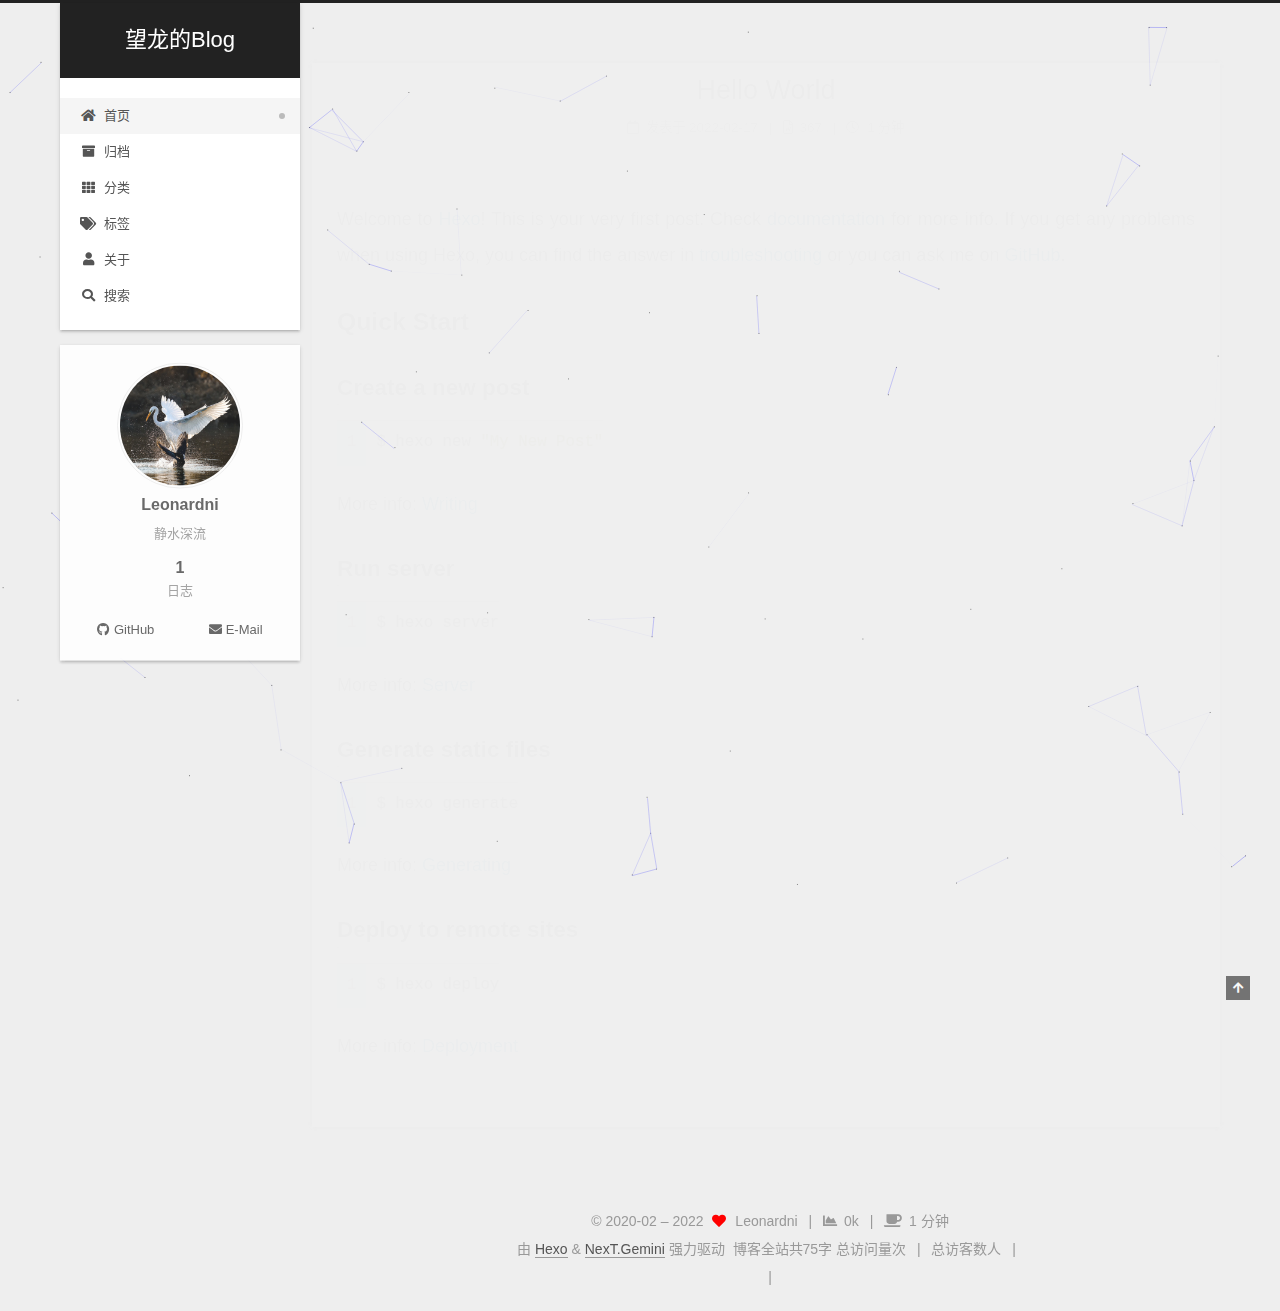
==== commit 225b4d6e: "Site updated: 2022-02-19 22:47:32" ====
--- a/index.html
+++ b/index.html
@@ -17,7 +17,7 @@
 
 <script id="hexo-configurations">
     var NexT = window.NexT || {};
-    var CONFIG = {"hostname":"example.com","root":"/","scheme":"Gemini","version":"7.8.0","exturl":false,"sidebar":{"position":"left","display":"post","padding":18,"offset":12,"onmobile":false},"copycode":{"enable":false,"show_result":false,"style":null},"back2top":{"enable":true,"sidebar":false,"scrollpercent":false},"bookmark":{"enable":false,"color":"#222","save":"auto"},"fancybox":false,"mediumzoom":false,"lazyload":false,"pangu":false,"comments":{"style":"tabs","active":null,"storage":true,"lazyload":false,"nav":null},"algolia":{"hits":{"per_page":10},"labels":{"input_placeholder":"Search for Posts","hits_empty":"We didn't find any results for the search: ${query}","hits_stats":"${hits} results found in ${time} ms"}},"localsearch":{"enable":false,"trigger":"auto","top_n_per_article":1,"unescape":false,"preload":false},"motion":{"enable":true,"async":false,"transition":{"post_block":"fadeIn","post_header":"slideDownIn","post_body":"slideDownIn","coll_header":"slideLeftIn","sidebar":"slideUpIn"}}};
+    var CONFIG = {"hostname":"example.com","root":"/","scheme":"Gemini","version":"7.8.0","exturl":false,"sidebar":{"position":"left","display":"post","padding":18,"offset":12,"onmobile":false},"copycode":{"enable":false,"show_result":false,"style":null},"back2top":{"enable":true,"sidebar":false,"scrollpercent":false},"bookmark":{"enable":false,"color":"#222","save":"auto"},"fancybox":false,"mediumzoom":false,"lazyload":false,"pangu":false,"comments":{"style":"tabs","active":null,"storage":true,"lazyload":false,"nav":null},"algolia":{"hits":{"per_page":10},"labels":{"input_placeholder":"Search for Posts","hits_empty":"We didn't find any results for the search: ${query}","hits_stats":"${hits} results found in ${time} ms"}},"localsearch":{"enable":true,"trigger":"manual","top_n_per_article":1,"unescape":false,"preload":false},"motion":{"enable":true,"async":false,"transition":{"post_block":"fadeIn","post_header":"slideDownIn","post_body":"slideDownIn","coll_header":"slideLeftIn","sidebar":"slideUpIn"}},"path":"search.xml"};
   </script>
 
   <meta name="description" content="静水深流">
@@ -101,6 +101,7 @@
 
   <div class="site-nav-right">
     <div class="toggle popup-trigger">
+        <i class="fa fa-search fa-fw fa-lg"></i>
     </div>
   </div>
 </div>
@@ -135,16 +136,38 @@
     <a href="/about/" rel="section"><i class="fa fa-user fa-fw"></i>关于</a>
 
   </li>
-        <li class="menu-item menu-item-resources">
-
-    <a href="/resources/" rel="section"><i class="download fa-fw"></i>资源</a>
-
-  </li>
+      <li class="menu-item menu-item-search">
+        <a role="button" class="popup-trigger"><i class="fa fa-search fa-fw"></i>搜索
+        </a>
+      </li>
   </ul>
 </nav>
 
 
 
+  <div class="search-pop-overlay">
+    <div class="popup search-popup">
+        <div class="search-header">
+  <span class="search-icon">
+    <i class="fa fa-search"></i>
+  </span>
+  <div class="search-input-container">
+    <input autocomplete="off" autocapitalize="off"
+           placeholder="搜索..." spellcheck="false"
+           type="search" class="search-input">
+  </div>
+  <span class="popup-btn-close">
+    <i class="fa fa-times-circle"></i>
+  </span>
+</div>
+<div id="search-result">
+  <div id="no-result">
+    <i class="fa fa-spinner fa-pulse fa-5x fa-fw"></i>
+  </div>
+</div>
+
+    </div>
+  </div>
 
 </div>
     </header>
@@ -195,6 +218,18 @@
             </span>
 
           
+            <span class="post-meta-item" title="本文字数">
+              <span class="post-meta-item-icon">
+                <i class="far fa-file-word"></i>
+              </span>
+              <span>367</span>
+            </span>
+            <span class="post-meta-item" title="阅读时长">
+              <span class="post-meta-item-icon">
+                <i class="far fa-clock"></i>
+              </span>
+              <span>1 分钟</span>
+            </span>
 
         </div>
       </header>
@@ -342,11 +377,75 @@
     <i class="fa fa-heart"></i>
   </span>
   <span class="author" itemprop="copyrightHolder">Leonardni</span>
+    <span class="post-meta-divider">|</span>
+    <span class="post-meta-item-icon">
+      <i class="fa fa-chart-area"></i>
+    </span>
+    <span title="站点总字数">0k</span>
+    <span class="post-meta-divider">|</span>
+    <span class="post-meta-item-icon">
+      <i class="fa fa-coffee"></i>
+    </span>
+    <span title="站点阅读时长">1 分钟</span>
 </div>
   <div class="powered-by">由 <a href="https://hexo.io/" class="theme-link" rel="noopener" target="_blank">Hexo</a> & <a href="https://theme-next.org/" class="theme-link" rel="noopener" target="_blank">NexT.Gemini</a> 强力驱动
   </div>
+<div class="theme-info">
+  <div class="powered-by"></div>
+  <span class="post-count">博客全站共75字</span>
+</div>
+
+    <script async src="//dn-lbstatics.qbox.me/busuanzi/2.3/busuanzi.pure.mini.js"></script>
+
+    <span id="busuanzi_container_site_pv">总访问量<span id="busuanzi_value_site_pv"></span>次</span>
+    <span class="post-meta-divider">|</span>
+    <span id="busuanzi_container_site_uv">总访客数<span id="busuanzi_value_site_uv"></span>人</span>
+    <span class="post-meta-divider">|</span>
+<!-- 不蒜子计数初始值纠正 -->
+<script>
+$(document).ready(function() {
+
+    var int = setInterval(fixCount, 50);  // 50ms周期检测函数
+    var countOffset = 20000;  // 初始化首次数据
+
+    function fixCount() {            
+       if (document.getElementById("busuanzi_container_site_pv").style.display != "none")
+        {
+            $("#busuanzi_value_site_pv").html(parseInt($("#busuanzi_value_site_pv").html()) + countOffset); 
+            clearInterval(int);
+        }                  
+        if ($("#busuanzi_container_site_pv").css("display") != "none")
+        {
+            $("#busuanzi_value_site_uv").html(parseInt($("#busuanzi_value_site_uv").html()) + countOffset); // 加上初始数据 
+            clearInterval(int); // 停止检测
+        }  
+    }
+       	
+});
+</script> 
+
 
         
+<div class="busuanzi-count">
+  <script async src="https://busuanzi.ibruce.info/busuanzi/2.3/busuanzi.pure.mini.js"></script>
+    <span class="post-meta-item" id="busuanzi_container_site_uv" style="display: none;">
+      <span class="post-meta-item-icon">
+        <i class="fa fa-user"></i>
+      </span>
+      <span class="site-uv" title="总访客量">
+        <span id="busuanzi_value_site_uv"></span>
+      </span>
+    </span>
+    <span class="post-meta-divider">|</span>
+    <span class="post-meta-item" id="busuanzi_container_site_pv" style="display: none;">
+      <span class="post-meta-item-icon">
+        <i class="fa fa-eye"></i>
+      </span>
+      <span class="site-pv" title="总访问量">
+        <span id="busuanzi_value_site_pv"></span>
+      </span>
+    </span>
+</div>
 
 
 
@@ -384,6 +483,10 @@
 
 
 
+  
+<script src="/js/local-search.js"></script>
+
+
 
 
 
--- a/css/main.css
+++ b/css/main.css
@@ -1169,7 +1169,7 @@
 }
 .links-of-author a::before,
 .links-of-author span.exturl::before {
-  background: #18ffff;
+  background: #dea34e;
   border-radius: 50%;
   content: ' ';
   display: inline-block;
@@ -1542,6 +1542,14 @@
 .post-button {
   margin-top: 40px;
   text-align: center;
+}
+.post-body p a {
+  color: #0593d3;
+  border-bottom: none;
+}
+.post-body p a:hover {
+  color: #0477ab;
+  text-decoration: underline;
 }
 .use-motion .post-block {
   opacity: 0;
@@ -1971,6 +1979,13 @@
 #qr p {
   text-align: center;
 }
+.post-copyright {
+  background: var(--card-bg-color);
+  border-left: 3px solid #ff2a2a;
+  list-style: none;
+  margin: 2em 0 0;
+  padding: 0.5em 1em;
+}
 .category-all-page .category-all-title {
   text-align: center;
 }
@@ -2149,6 +2164,106 @@
 }
 .tag-cloud a:hover {
   color: var(--link-hover-color) !important;
+}
+.search-pop-overlay {
+  background: rgba(0,0,0,0);
+  height: 100%;
+  left: 0;
+  position: fixed;
+  top: 0;
+  transition: visibility 0s linear 0.2s, background 0.2s;
+  visibility: hidden;
+  width: 100%;
+  z-index: 1400;
+}
+.search-pop-overlay.search-active {
+  background: rgba(0,0,0,0.3);
+  transition: background 0.2s;
+  visibility: visible;
+}
+.search-popup {
+  background: var(--card-bg-color);
+  border-radius: 5px;
+  height: 80%;
+  left: calc(50% - 350px);
+  position: fixed;
+  top: 10%;
+  transform: scale(0);
+  transition: transform 0.2s;
+  width: 700px;
+  z-index: 1500;
+}
+.search-active .search-popup {
+  transform: scale(1);
+}
+@media (max-width: 767px) {
+  .search-popup {
+    border-radius: 0;
+    height: 100%;
+    left: 0;
+    margin: 0;
+    top: 0;
+    width: 100%;
+  }
+}
+.search-popup .search-icon,
+.search-popup .popup-btn-close {
+  color: #999;
+  font-size: 18px;
+  padding: 0 10px;
+}
+.search-popup .popup-btn-close {
+  cursor: pointer;
+}
+.search-popup .popup-btn-close:hover .fa {
+  color: #222;
+}
+.search-popup .search-header {
+  background: #eee;
+  border-top-left-radius: 5px;
+  border-top-right-radius: 5px;
+  display: flex;
+  padding: 5px;
+}
+.search-popup input.search-input {
+  background: transparent;
+  border: 0;
+  outline: 0;
+  width: 100%;
+}
+.search-popup input.search-input::-webkit-search-cancel-button {
+  display: none;
+}
+.search-popup .search-input-container {
+  flex-grow: 1;
+  padding: 2px;
+}
+.search-popup ul.search-result-list {
+  margin: 0 5px;
+  padding: 0;
+  width: 100%;
+}
+.search-popup p.search-result {
+  border-bottom: 1px dashed #ccc;
+  padding: 5px 0;
+}
+.search-popup a.search-result-title {
+  font-weight: bold;
+}
+.search-popup .search-keyword {
+  border-bottom: 1px dashed #ff2a2a;
+  color: #ff2a2a;
+  font-weight: bold;
+}
+.search-popup #search-result {
+  display: flex;
+  height: calc(100% - 55px);
+  overflow: auto;
+  padding: 5px 25px;
+}
+.search-popup #no-result {
+  color: #ccc;
+  margin: auto;
 }
 .header {
   margin: 0 auto;
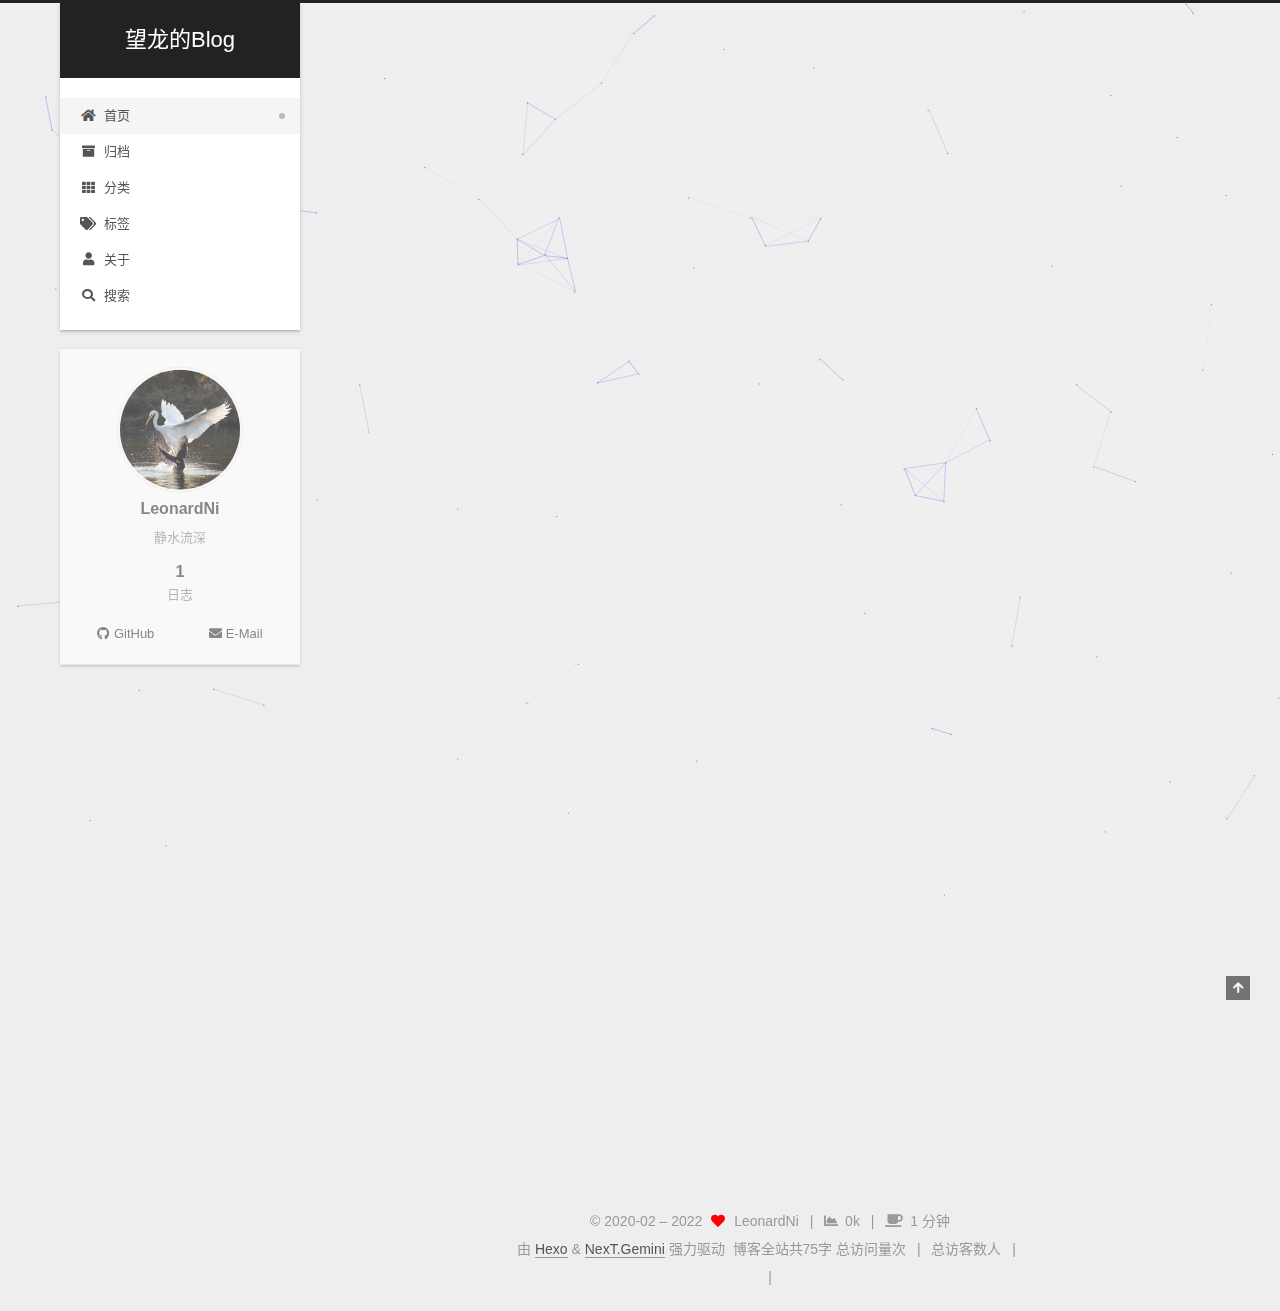
==== commit c8de53b0: "Site updated: 2022-02-19 23:04:11" ====
--- a/index.html
+++ b/index.html
@@ -20,14 +20,14 @@
     var CONFIG = {"hostname":"example.com","root":"/","scheme":"Gemini","version":"7.8.0","exturl":false,"sidebar":{"position":"left","display":"post","padding":18,"offset":12,"onmobile":false},"copycode":{"enable":false,"show_result":false,"style":null},"back2top":{"enable":true,"sidebar":false,"scrollpercent":false},"bookmark":{"enable":false,"color":"#222","save":"auto"},"fancybox":false,"mediumzoom":false,"lazyload":false,"pangu":false,"comments":{"style":"tabs","active":null,"storage":true,"lazyload":false,"nav":null},"algolia":{"hits":{"per_page":10},"labels":{"input_placeholder":"Search for Posts","hits_empty":"We didn't find any results for the search: ${query}","hits_stats":"${hits} results found in ${time} ms"}},"localsearch":{"enable":true,"trigger":"manual","top_n_per_article":1,"unescape":false,"preload":false},"motion":{"enable":true,"async":false,"transition":{"post_block":"fadeIn","post_header":"slideDownIn","post_body":"slideDownIn","coll_header":"slideLeftIn","sidebar":"slideUpIn"}},"path":"search.xml"};
   </script>
 
-  <meta name="description" content="静水深流">
+  <meta name="description" content="静水流深">
 <meta property="og:type" content="website">
 <meta property="og:title" content="望龙的Blog">
 <meta property="og:url" content="http://example.com/index.html">
 <meta property="og:site_name" content="望龙的Blog">
-<meta property="og:description" content="静水深流">
+<meta property="og:description" content="静水流深">
 <meta property="og:locale" content="zh_CN">
-<meta property="article:author" content="Leonardni">
+<meta property="article:author" content="LeonardNi">
 <meta name="twitter:card" content="summary">
 
 <link rel="canonical" href="http://example.com/">
@@ -194,8 +194,8 @@
 
     <span hidden itemprop="author" itemscope itemtype="http://schema.org/Person">
       <meta itemprop="image" content="/images/avatar.png">
-      <meta itemprop="name" content="Leonardni">
-      <meta itemprop="description" content="静水深流">
+      <meta itemprop="name" content="LeonardNi">
+      <meta itemprop="description" content="静水流深">
     </span>
 
     <span hidden itemprop="publisher" itemscope itemtype="http://schema.org/Organization">
@@ -326,10 +326,10 @@
 
       <div class="site-overview-wrap sidebar-panel">
         <div class="site-author motion-element" itemprop="author" itemscope itemtype="http://schema.org/Person">
-    <img class="site-author-image" itemprop="image" alt="Leonardni"
+    <img class="site-author-image" itemprop="image" alt="LeonardNi"
       src="/images/avatar.png">
-  <p class="site-author-name" itemprop="name">Leonardni</p>
-  <div class="site-description" itemprop="description">静水深流</div>
+  <p class="site-author-name" itemprop="name">LeonardNi</p>
+  <div class="site-description" itemprop="description">静水流深</div>
 </div>
 <div class="site-state-wrap motion-element">
   <nav class="site-state">
@@ -376,7 +376,7 @@
   <span class="with-love">
     <i class="fa fa-heart"></i>
   </span>
-  <span class="author" itemprop="copyrightHolder">Leonardni</span>
+  <span class="author" itemprop="copyrightHolder">LeonardNi</span>
     <span class="post-meta-divider">|</span>
     <span class="post-meta-item-icon">
       <i class="fa fa-chart-area"></i>
--- a/css/main.css
+++ b/css/main.css
@@ -1169,7 +1169,7 @@
 }
 .links-of-author a::before,
 .links-of-author span.exturl::before {
-  background: #dea34e;
+  background: #edc63e;
   border-radius: 50%;
   content: ' ';
   display: inline-block;
